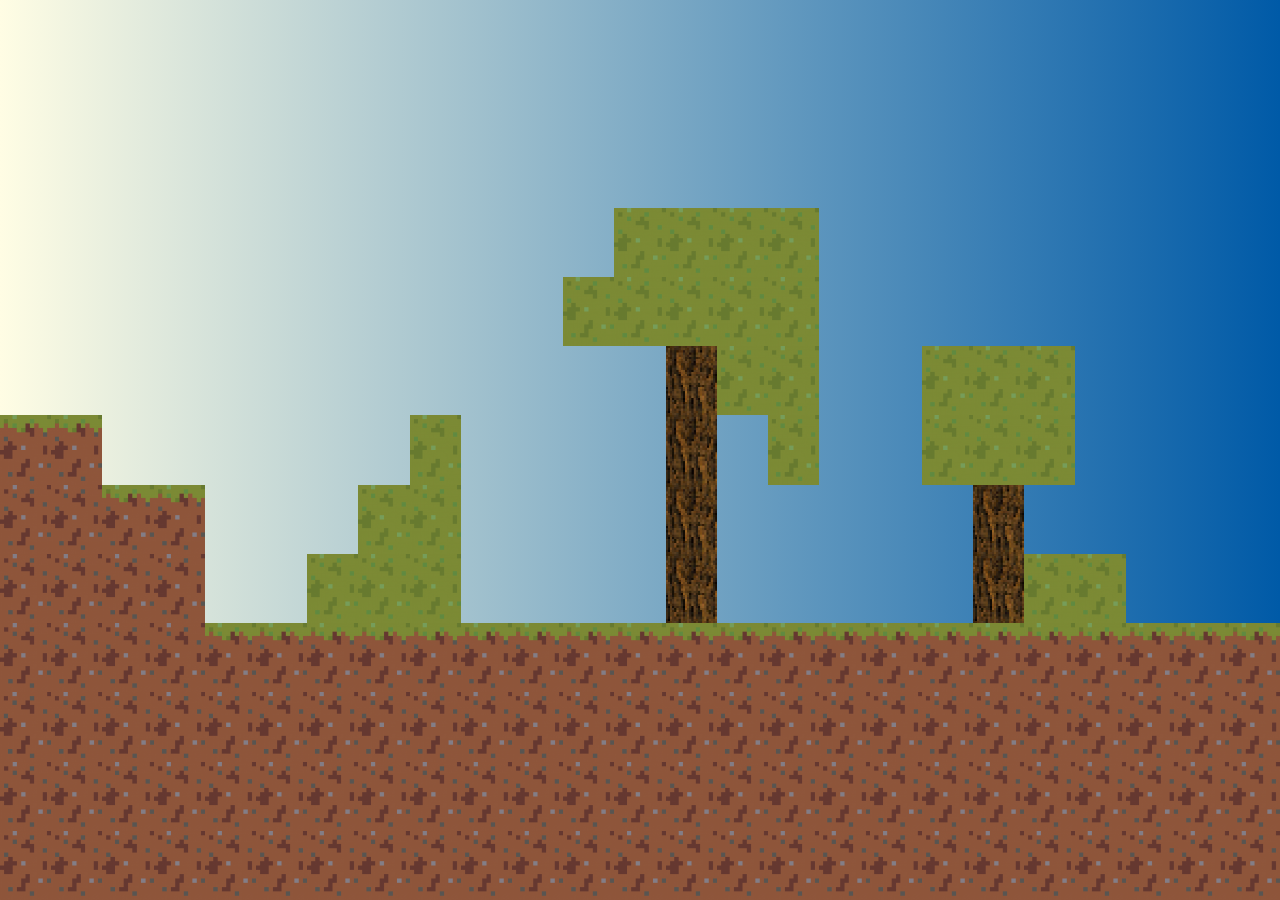
==== game.html @ 8d3955f7 "map draw" ====
<!DOCTYPE html>
<html lang="en">
<head>
    <meta charset="UTF-8">
    <meta http-equiv="X-UA-Compatible" content="IE=edge">
    <meta name="viewport" content="width=device-width, initial-scale=1.0">
    <link rel="stylesheet" href="./game.css">
    <title>Document</title>
</head>
<body>
    
    <section id="game-board">

    </section>
    
    <script src="game.js"></script>
</body>
</html>
---- game.css ----
*{
    margin: 0;
    padding: 0;
    box-sizing: border-box;
}

body{
width: 100vw;
height: 100vh;
display: flex;
justify-content: center;
align-items: center;
background: #005AA7;  /* fallback for old browsers */
background: -webkit-linear-gradient(to right, #FFFDE4, #005AA7);  /* Chrome 10-25, Safari 5.1-6 */
background: linear-gradient(to right, #FFFDE4, #005AA7); /* W3C, IE 10+/ Edge, Firefox 16+, Chrome 26+, Opera 12+, Safari 7+ */

}

#game-board{
    /* background-color: #ccc; */
    width: 100vw;
    height: 100vh;
    display: grid;
    grid-template-columns:repeat(25,1fr);
    grid-template-rows:repeat(13,1fr);
    
}



.ground-grass{
    width: 1fr;
    height: 1fr;
    background: url('img/ground-grass.png')no-repeat center center/cover;
}
.ground{
    width: 1fr;
    height: 1fr;
    background: url('img/ground.png')no-repeat center center/cover;
}
.wood{
    width: 1fr;
    height: 1fr;
    background: url('img/wood.png')no-repeat center center/cover;
}
.green{
    width: 1fr;
    height: 1fr;
    background: url('img/green.png')no-repeat center center/cover;
}
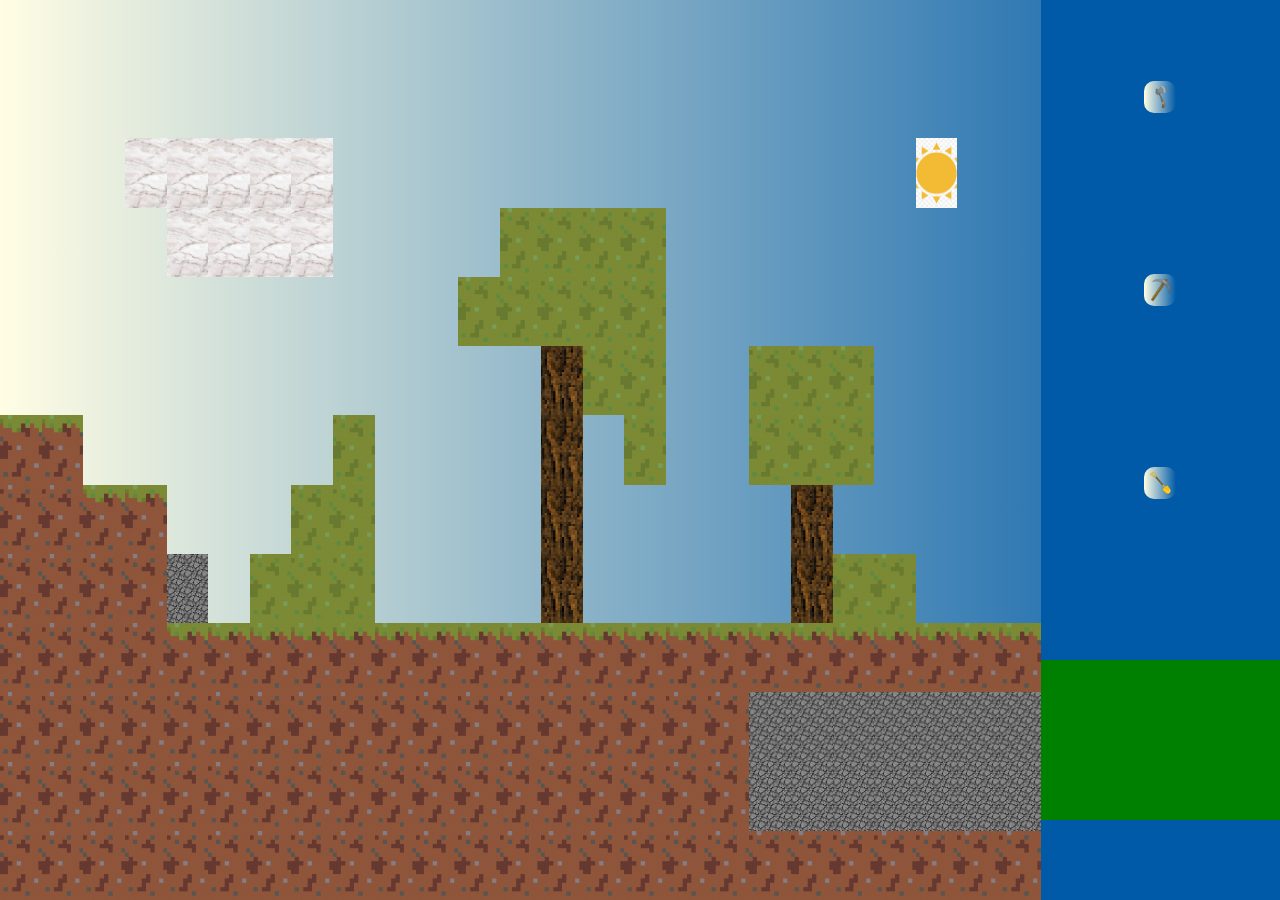
==== commit 7c9e42c4: "tried to change cursor" ====
--- a/game.html
+++ b/game.html
@@ -12,6 +12,15 @@
     <section id="game-board">
 
     </section>
+    <section id="game-control">
+        <img src="img/axe.png" alt="axe" id="axe">
+        <img src="img/pickaxe.png" alt="pickaxe" id="pick-axe">
+        <img src="img/shovel.png" alt="shovel" id="shovel">
+        
+        <section id="inventory">
+
+        </section>
+    </section>
     
     <script src="game.js"></script>
 </body>
--- a/game.css
+++ b/game.css
@@ -48,4 +48,68 @@
     height: 1fr;
     background: url('img/green.png')no-repeat center center/cover;
 }
+.stone{
+    width: 1fr;
+    height: 1fr;
+    background: url('img/stone.png')no-repeat center center/cover;
+}
+.cloud{
+    width: 1fr;
+    height: 1fr;
+    background: url('img/cloud1.jpg')no-repeat center center/cover;
+}
+.sun{
+    width: 1fr;
+    height: 1fr;
+    background: url('img/sun.png')no-repeat center center/cover;
+}
 
+
+#game-control{
+    width:23vw;
+    height: 100vh;
+    background-color: #005AA7;
+    display: flex;
+    flex-direction: column;
+    justify-content: space-around;
+    align-items: center;
+
+}
+
+#game-control img{
+    width: 2rem;
+    height: 2rem;
+    padding: 0.3rem;
+    /* border: 2px solid transparent; */
+    border-radius: 10px;
+    background: #005AA7;  /* fallback for old browsers */
+    background: -webkit-linear-gradient(to right, #FFFDE4, #005AA7);  /* Chrome 10-25, Safari 5.1-6 */
+    background: linear-gradient(to right, #FFFDE4, #005AA7); 
+
+}
+
+#game-control img #axe{
+    cursor: url('./img/axe.png'),auto;
+}
+
+#game-control img:nth-child(1){
+    cursor: url('./img/pickaxe.png'),auto;
+}
+
+#game-control img:nth-child(3){
+    cursor: url('./img/shovel.png'),auto;
+}
+
+#game-control img:hover{
+    border: 2px solid orange;
+    background: #005AA7;  /* fallback for old browsers */
+    background: -webkit-linear-gradient(to right, #FFFDE4, #005AA7);  /* Chrome 10-25, Safari 5.1-6 */
+    background: linear-gradient(to left, #FFFDE4, #005AA7); 
+}
+
+
+#game-control #inventory{
+    width: 100%;
+    height: 10rem;
+    background: green;
+}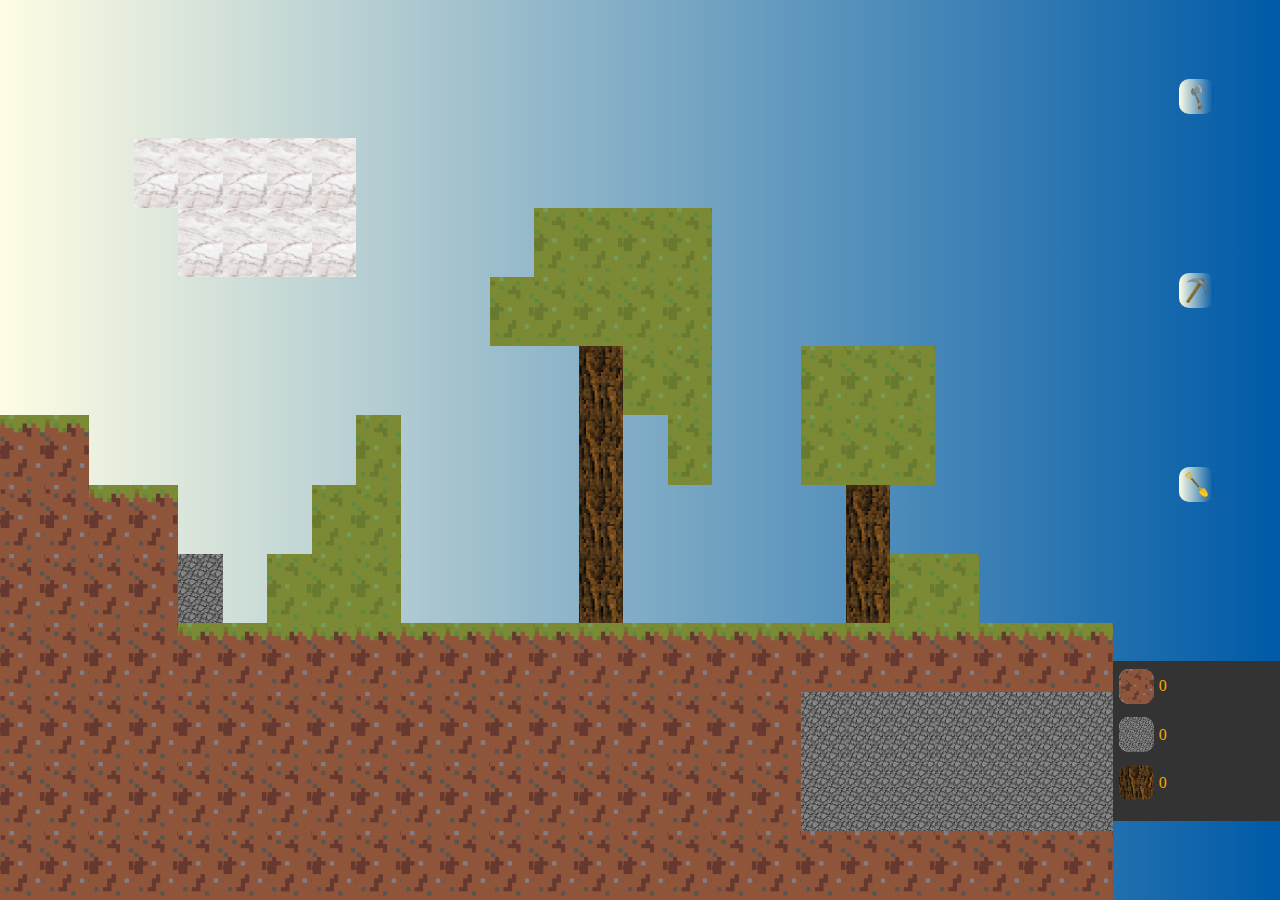
==== commit aee8144b: "add to inventory" ====
--- a/game.html
+++ b/game.html
@@ -13,12 +13,15 @@
 
     </section>
     <section id="game-control">
-        <img src="img/axe.png" alt="axe" id="axe">
-        <img src="img/pickaxe.png" alt="pickaxe" id="pick-axe">
-        <img src="img/shovel.png" alt="shovel" id="shovel">
+        <img src="img/axe.png" alt="axe" id="axe" choosen="false" class="tool">
+        <img src="img/pickaxe.png" alt="pick-axe" id="pick-axe" choosen="false" class="tool">
+        <img src="img/shovel.png" alt="shovel" id="shovel" choosen="false" class="tool">
         
         <section id="inventory">
-
+            <div><img src="./img/ground.png" alt="" class="img-inventory"> <p id="amount-ground">0</p></div>
+            <div><img src="./img/stone.png" alt="" class="img-inventory"><p id="amount-stone">0</p></div>
+            <div><img src="./img/wood.png" alt="" class="img-inventory"><p id="amount-wood">0</p></div>
+            
         </section>
     </section>
     
--- a/game.css
+++ b/game.css
@@ -19,11 +19,13 @@
 #game-board{
     /* background-color: #ccc; */
     width: 100vw;
+    min-width: 100vmin;
     height: 100vh;
+    min-height: 100vmin;
     display: grid;
     grid-template-columns:repeat(25,1fr);
     grid-template-rows:repeat(13,1fr);
-    
+    cursor: url("https://s3-us-west-2.amazonaws.com/s.cdpn.io/9632/heart.png"), auto;
 }
 
 
@@ -66,9 +68,9 @@
 
 
 #game-control{
-    width:23vw;
+    width:15vw;
     height: 100vh;
-    background-color: #005AA7;
+    background:url() ;
     display: flex;
     flex-direction: column;
     justify-content: space-around;
@@ -77,8 +79,8 @@
 }
 
 #game-control img{
-    width: 2rem;
-    height: 2rem;
+    width: 35px;
+    height: 35px;
     padding: 0.3rem;
     /* border: 2px solid transparent; */
     border-radius: 10px;
@@ -88,7 +90,9 @@
 
 }
 
-#game-control img #axe{
+
+
+/* #game-control img #axe{
     cursor: url('./img/axe.png'),auto;
 }
 
@@ -98,7 +102,7 @@
 
 #game-control img:nth-child(3){
     cursor: url('./img/shovel.png'),auto;
-}
+} */
 
 #game-control img:hover{
     border: 2px solid orange;
@@ -111,5 +115,20 @@
 #game-control #inventory{
     width: 100%;
     height: 10rem;
-    background: green;
+    background: #333;
+}
+#game-control #inventory div{
+    width: 3rem;
+    height: fit-content;
+    display: flex;
+    align-items: center;
+    justify-content: center;
+    /* padding-left: 5px; */
+    margin: 0.2rem;
+    color: orange;
+}
+#inventory .img-inventory{
+    margin: 5px;
+    padding: 0;
+
 }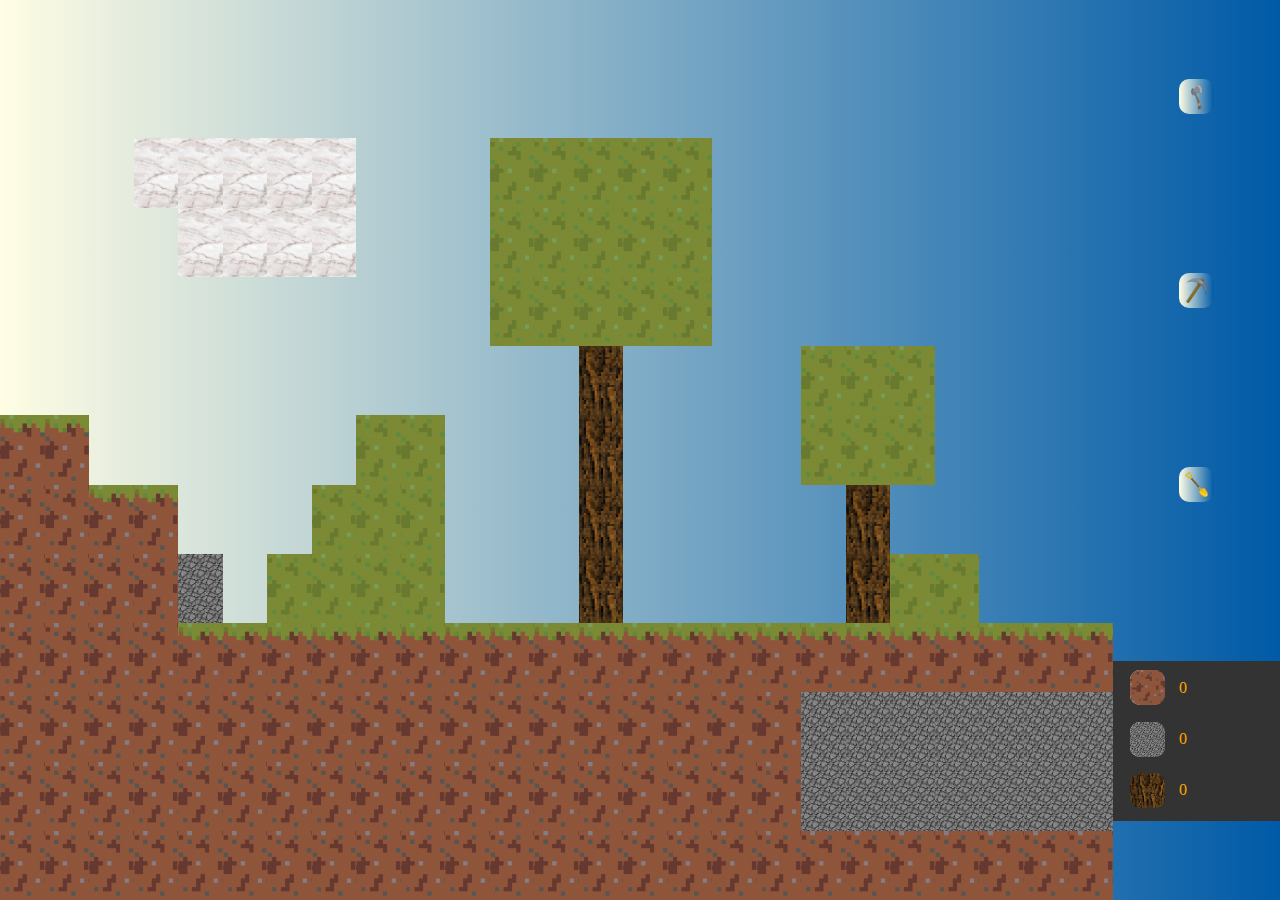
==== commit 0a2c990a: "draw in empty div" ====
--- a/game.html
+++ b/game.html
@@ -18,9 +18,9 @@
         <img src="img/shovel.png" alt="shovel" id="shovel" choosen="false" class="tool">
         
         <section id="inventory">
-            <div><img src="./img/ground.png" alt="" class="img-inventory"> <p id="amount-ground">0</p></div>
-            <div><img src="./img/stone.png" alt="" class="img-inventory"><p id="amount-stone">0</p></div>
-            <div><img src="./img/wood.png" alt="" class="img-inventory"><p id="amount-wood">0</p></div>
+            <div><img src="./img/ground.png" alt="" class="img-inventory" id="inv-g"> <p id="amount-ground">0</p></div>
+            <div><img src="./img/stone.png" alt="" class="img-inventory" id="inv-s"><p id="amount-stone">0</p></div>
+            <div><img src="./img/wood.png" alt="" class="img-inventory" id="inv-w"><p id="amount-wood">0</p></div>
             
         </section>
     </section>
--- a/game.css
+++ b/game.css
@@ -25,7 +25,7 @@
     display: grid;
     grid-template-columns:repeat(25,1fr);
     grid-template-rows:repeat(13,1fr);
-    cursor: url("https://s3-us-west-2.amazonaws.com/s.cdpn.io/9632/heart.png"), auto;
+   
 }
 
 
@@ -118,12 +118,12 @@
     background: #333;
 }
 #game-control #inventory div{
-    width: 3rem;
-    height: fit-content;
+    width: 5rem;
+    height: 3rem;
     display: flex;
     align-items: center;
-    justify-content: center;
-    /* padding-left: 5px; */
+    justify-content: space-around;
+    padding: 5px;
     margin: 0.2rem;
     color: orange;
 }
@@ -131,4 +131,27 @@
     margin: 5px;
     padding: 0;
 
+}
+
+.wood-cur{
+    cursor: url("./img/curs/35wood.png"), auto;
+    
+}
+.ground-cur{
+    cursor: url("./img/curs/35ground.png"), auto;
+    
+}
+.stone-cur{
+    cursor: url("./img/curs/35stone.png"), auto;
+    
+}
+
+.shovel-cur{
+    cursor: url("./img/curs/shovel.png"), auto;
+}
+.axe-cur{
+    cursor: url("./img/curs/axe\ .png"), auto;
+}
+.pickaxe-cur{
+    cursor: url("./img/curs/pickaxe.png"), auto;
 }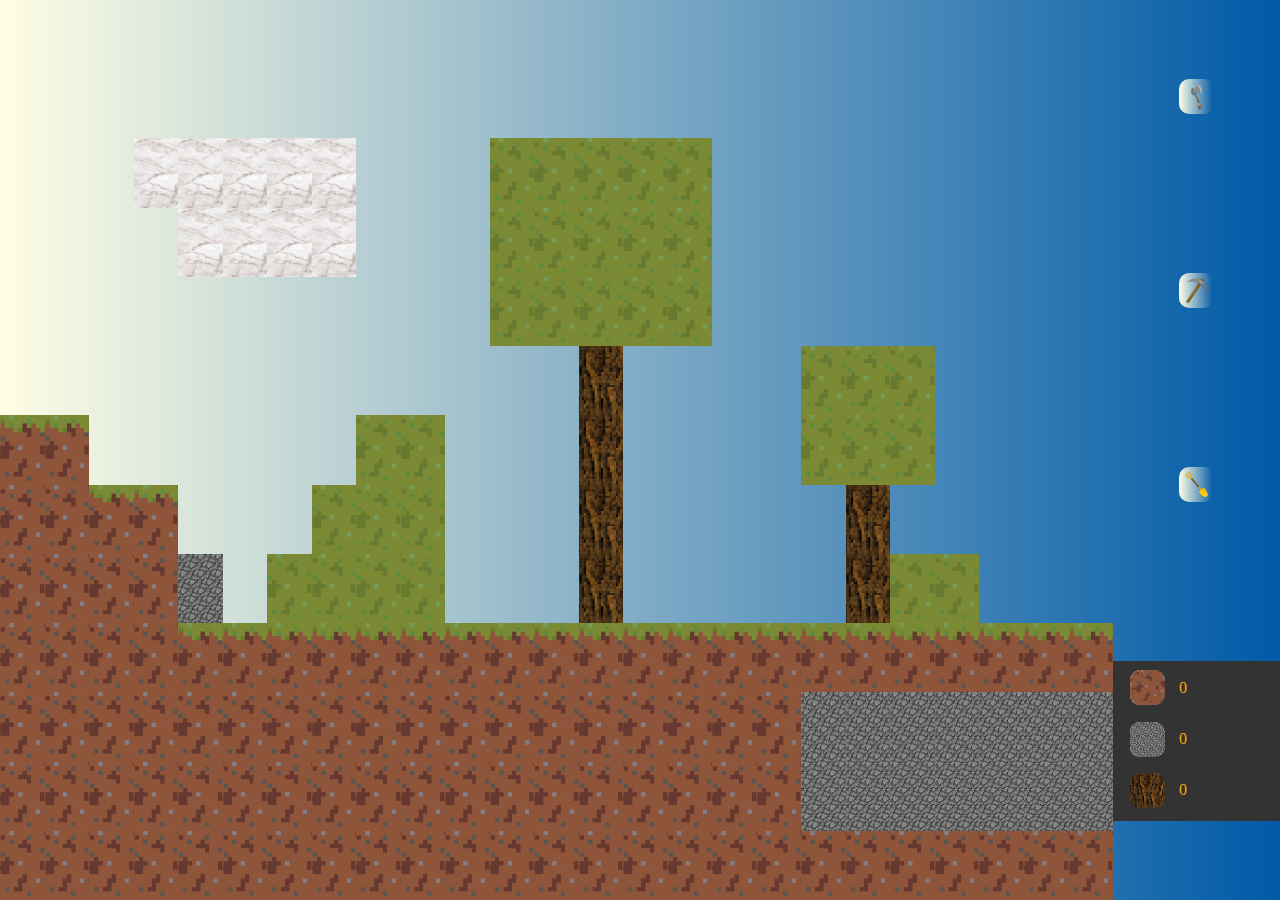
==== commit a45dbfd0: "check minusgit add ." ====
--- a/game.html
+++ b/game.html
@@ -13,9 +13,9 @@
 
     </section>
     <section id="game-control">
-        <img src="img/axe.png" alt="axe" id="axe" choosen="false" class="tool">
-        <img src="img/pickaxe.png" alt="pick-axe" id="pick-axe" choosen="false" class="tool">
-        <img src="img/shovel.png" alt="shovel" id="shovel" choosen="false" class="tool">
+        <img src="img/curs/axe .png" alt="axe" id="axe" choosen="false" class="tool">
+        <img src="img/curs/pickaxe.png" alt="pick-axe" id="pick-axe" choosen="false" class="tool">
+        <img src="img/curs/shovel.png" alt="shovel" id="shovel" choosen="false" class="tool">
         
         <section id="inventory">
             <div><img src="./img/ground.png" alt="" class="img-inventory" id="inv-g"> <p id="amount-ground">0</p></div>
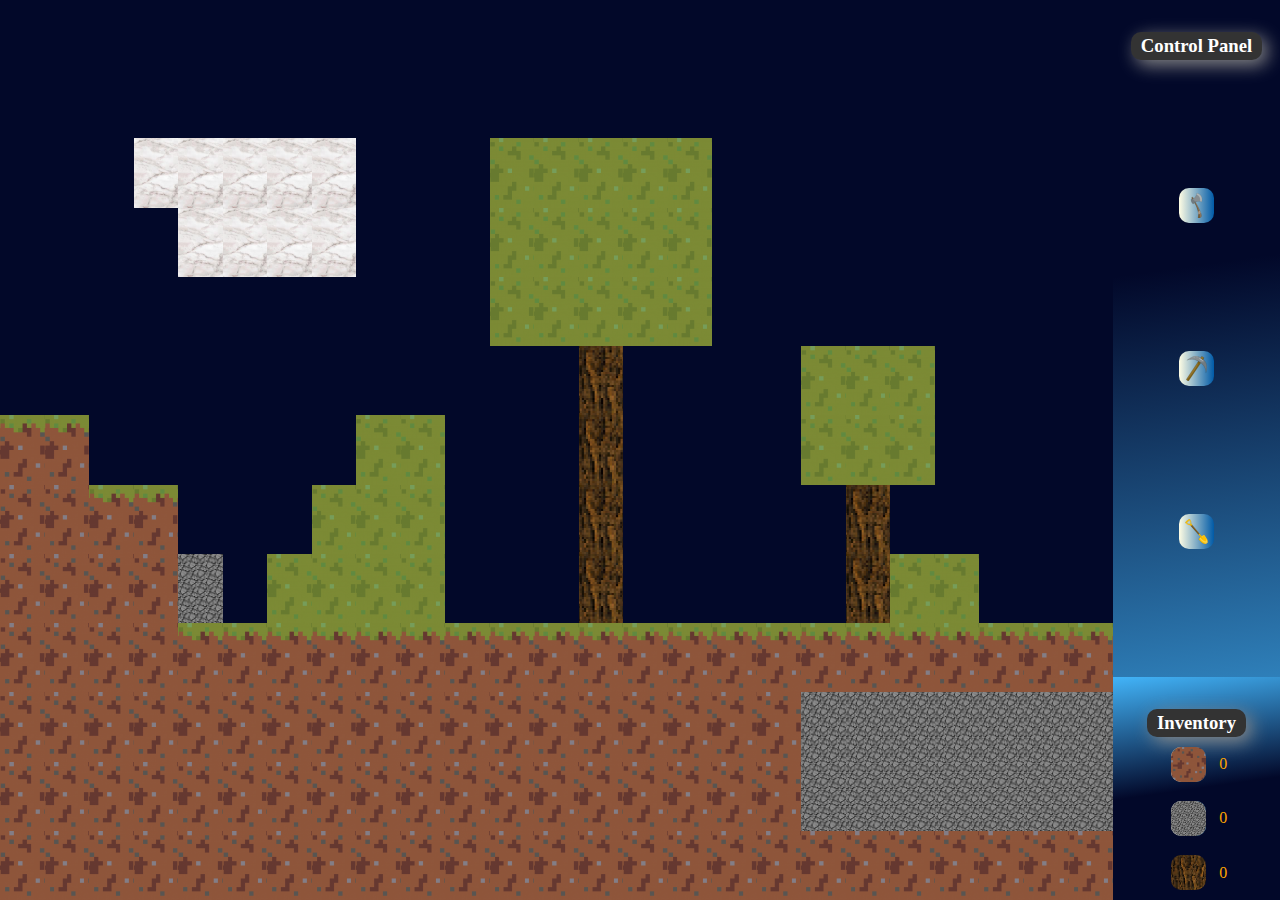
==== commit e548d762: "touching the main screen" ====
--- a/game.html
+++ b/game.html
@@ -13,14 +13,22 @@
 
     </section>
     <section id="game-control">
+        <h3>Control Panel</h3>
         <img src="img/curs/axe .png" alt="axe" id="axe" choosen="false" class="tool">
         <img src="img/curs/pickaxe.png" alt="pick-axe" id="pick-axe" choosen="false" class="tool">
         <img src="img/curs/shovel.png" alt="shovel" id="shovel" choosen="false" class="tool">
         
         <section id="inventory">
-            <div><img src="./img/ground.png" alt="" class="img-inventory" id="inv-g"> <p id="amount-ground">0</p></div>
-            <div><img src="./img/stone.png" alt="" class="img-inventory" id="inv-s"><p id="amount-stone">0</p></div>
-            <div><img src="./img/wood.png" alt="" class="img-inventory" id="inv-w"><p id="amount-wood">0</p></div>
+            <h3>Inventory</h3>
+            <section><img src="./img/ground.png" alt="" class="img-inventory" id="inv-g">
+                 <p id="amount-ground" can-take="false">0</p>
+                </section>
+            <section><img src="./img/stone.png" alt="" class="img-inventory" id="inv-s">
+                <p id="amount-stone" can-take="false">0</p>
+            </section>
+            <section><img src="./img/wood.png" alt="" class="img-inventory" id="inv-w">
+                <p id="amount-wood" can-take="false">0</p>
+            </section>
             
         </section>
     </section>
--- a/game.css
+++ b/game.css
@@ -10,9 +10,10 @@
 display: flex;
 justify-content: center;
 align-items: center;
-background: #005AA7;  /* fallback for old browsers */
-background: -webkit-linear-gradient(to right, #FFFDE4, #005AA7);  /* Chrome 10-25, Safari 5.1-6 */
-background: linear-gradient(to right, #FFFDE4, #005AA7); /* W3C, IE 10+/ Edge, Firefox 16+, Chrome 26+, Opera 12+, Safari 7+ */
+background: rgba(2,8,41,1) 50%;
+/* background: #005AA7;  
+background: -webkit-linear-gradient(to right, #FFFDE4, #005AA7);  
+background: linear-gradient(to right, #FFFDE4, #005AA7);  */
 
 }
 
@@ -70,12 +71,22 @@
 #game-control{
     width:15vw;
     height: 100vh;
-    background:url() ;
     display: flex;
     flex-direction: column;
-    justify-content: space-around;
+    justify-content: space-between;
     align-items: center;
+    background: rgb(2,8,41);
+background: linear-gradient(172deg, rgba(2,8,41,1) 30%, rgba(66,180,249,1) 96%);
+}
 
+#game-control h3{
+    color: #fff;
+    background-color: #333;
+    padding: 3px 10px;
+    border-radius: 10px;
+    box-shadow: 5px 5px 18px #888888;
+    margin-top: 2rem;
+    
 }
 
 #game-control img{
@@ -114,10 +125,19 @@
 
 #game-control #inventory{
     width: 100%;
-    height: 10rem;
-    background: #333;
+    height: fit-content;
+    display: flex;
+    flex-direction: column;
+    align-items: center;
+    /* justify-content: space-between; */
+    background: rgb(2,8,41);
+background: linear-gradient(172deg, rgba(66,180,249,1) 0%, rgba(2,8,41,1) 50%);
+
 }
-#game-control #inventory div{
+#game-control #inventory h3{
+    
+}
+#game-control #inventory section{
     width: 5rem;
     height: 3rem;
     display: flex;
@@ -126,6 +146,7 @@
     padding: 5px;
     margin: 0.2rem;
     color: orange;
+    border-radius: 15px;
 }
 #inventory .img-inventory{
     margin: 5px;
@@ -154,4 +175,5 @@
 }
 .pickaxe-cur{
     cursor: url("./img/curs/pickaxe.png"), auto;
-}+}
+
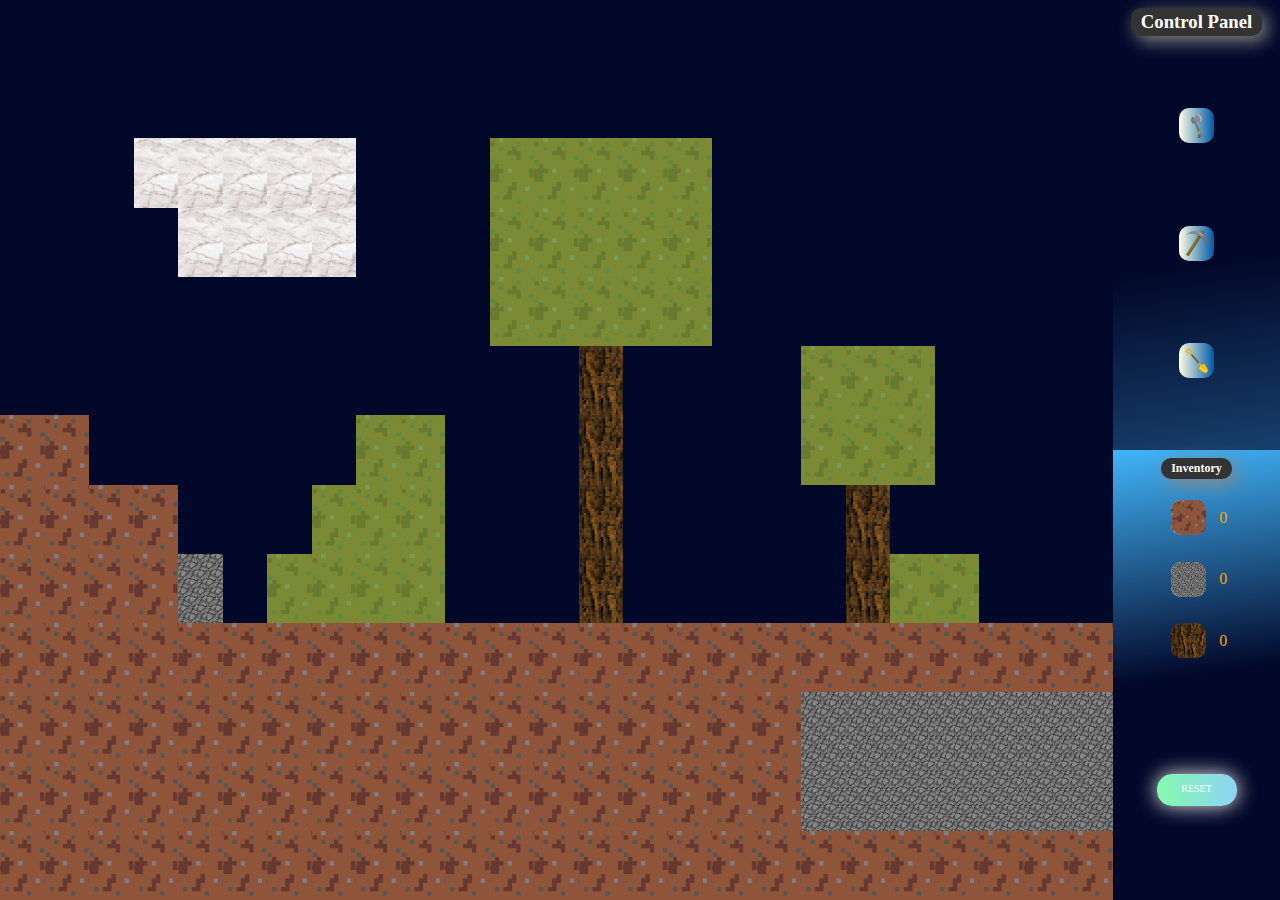
==== commit 150b336c: "almost done" ====
--- a/game.html
+++ b/game.html
@@ -14,22 +14,27 @@
     </section>
     <section id="game-control">
         <h3>Control Panel</h3>
-        <img src="img/curs/axe .png" alt="axe" id="axe" choosen="false" class="tool">
-        <img src="img/curs/pickaxe.png" alt="pick-axe" id="pick-axe" choosen="false" class="tool">
-        <img src="img/curs/shovel.png" alt="shovel" id="shovel" choosen="false" class="tool">
+        <section id="tool-sec">
+            <img src="img/curs/axe .png" alt="axe" id="axe" choosen="false" class="tool">
+            <img src="img/curs/pickaxe.png" alt="pick-axe" id="pick-axe" choosen="false" class="tool">
+            <img src="img/curs/shovel.png" alt="shovel" id="shovel" choosen="false" class="tool">
+        </section>
         
         <section id="inventory">
             <h3>Inventory</h3>
-            <section><img src="./img/ground.png" alt="" class="img-inventory" id="inv-g">
-                 <p id="amount-ground" can-take="false">0</p>
+            <section id="items">
+                <section><img src="./img/ground.png" alt="" class="img-inventory" id="inv-g">
+                    <p id="amount-ground" can-take="false">0</p>
                 </section>
-            <section><img src="./img/stone.png" alt="" class="img-inventory" id="inv-s">
-                <p id="amount-stone" can-take="false">0</p>
-            </section>
-            <section><img src="./img/wood.png" alt="" class="img-inventory" id="inv-w">
-                <p id="amount-wood" can-take="false">0</p>
+                <section><img src="./img/stone.png" alt="" class="img-inventory" id="inv-s">
+                    <p id="amount-stone" can-take="false">0</p>
+                </section>
+                <section><img src="./img/wood.png" alt="" class="img-inventory" id="inv-w">
+                    <p id="amount-wood" can-take="false">0</p>
+                </section>
             </section>
             
+            <a href="" id="reset-game">Reset</a>
         </section>
     </section>
     
--- a/game.css
+++ b/game.css
@@ -67,6 +67,11 @@
     background: url('img/sun.png')no-repeat center center/cover;
 }
 
+.nothing{
+    width: 1fr;
+    height: 1fr;
+}
+
 
 #game-control{
     width:15vw;
@@ -76,7 +81,7 @@
     justify-content: space-between;
     align-items: center;
     background: rgb(2,8,41);
-background: linear-gradient(172deg, rgba(2,8,41,1) 30%, rgba(66,180,249,1) 96%);
+    background: linear-gradient(172deg, rgba(2,8,41,1) 30%, rgba(66,180,249,1) 96%);
 }
 
 #game-control h3{
@@ -85,7 +90,7 @@
     padding: 3px 10px;
     border-radius: 10px;
     box-shadow: 5px 5px 18px #888888;
-    margin-top: 2rem;
+    margin-top: 0.5rem;
     
 }
 
@@ -101,7 +106,24 @@
 
 }
 
-
+#reset-game{
+    width: 5rem;
+    height: 2rem;
+    margin: auto;
+    padding: 0.5rem;
+    text-align: center;
+    text-transform: uppercase;
+    transition: 0.5s;
+    background-size: 200% auto;
+    color: white;
+    box-shadow: 0 0 20px #eee;
+    border-radius: 15px;
+    border: 1px solid transparent;
+    background-image: linear-gradient(to right, #84fab0 0%, #8fd3f4 51%, #84fab0 100%);
+    text-decoration: none;
+    font-size: 10px;
+    /* display: flex; */
+}
 
 /* #game-control img #axe{
     cursor: url('./img/axe.png'),auto;
@@ -125,21 +147,21 @@
 
 #game-control #inventory{
     width: 100%;
-    height: fit-content;
+    height: 50vh;
     display: flex;
     flex-direction: column;
     align-items: center;
-    /* justify-content: space-between; */
+    /* justify-content:baseline; */
     background: rgb(2,8,41);
-background: linear-gradient(172deg, rgba(66,180,249,1) 0%, rgba(2,8,41,1) 50%);
+    background: linear-gradient(172deg, rgba(66,180,249,1) 0%, rgba(2,8,41,1) 50%);
 
 }
 #game-control #inventory h3{
-    
+    font-size: 12px;
 }
 #game-control #inventory section{
     width: 5rem;
-    height: 3rem;
+    height: fit-content;
     display: flex;
     align-items: center;
     justify-content: space-around;
@@ -153,6 +175,16 @@
     padding: 0;
 
 }
+#tool-sec{
+    display: flex;
+    flex-direction: column;
+    height: 30%;
+    justify-content: space-between;
+}
+#items{
+    height: 50%;
+    flex-direction: column;
+}
 
 .wood-cur{
     cursor: url("./img/curs/35wood.png"), auto;
@@ -177,3 +209,45 @@
     cursor: url("./img/curs/pickaxe.png"), auto;
 }
 
+@media only screen and (max-width: 600px){
+    body{
+        font-size: 12px;
+        display: flex;
+        flex-direction: column;
+    }
+    #game-board{
+        height: 100%;
+    }
+    #game-control{
+        width: 100%;
+        height: 30vh;
+    }
+    #game-control #tool-sec{
+        /* display: flex; */
+        /* flex-direction: row; */
+        width: 100%;
+        height: 30%;
+        display: flex;
+        flex-direction: row;
+        justify-content: space-around;
+        padding: 1rem;
+        /* background: #005AA7; */
+        
+    }
+    #game-control #tool-sec img{
+        margin-left: 4rem;
+    }
+    #game-control #tool-sec img:first-child{
+        margin-left: 0;
+    }
+
+    #game-control #inventory{
+        display: flex;
+        flex-direction: column;
+        height: 10rem;
+        /* margin-bottom: 2rem; */
+    }
+    #items{
+        flex-direction: row;
+    }
+}